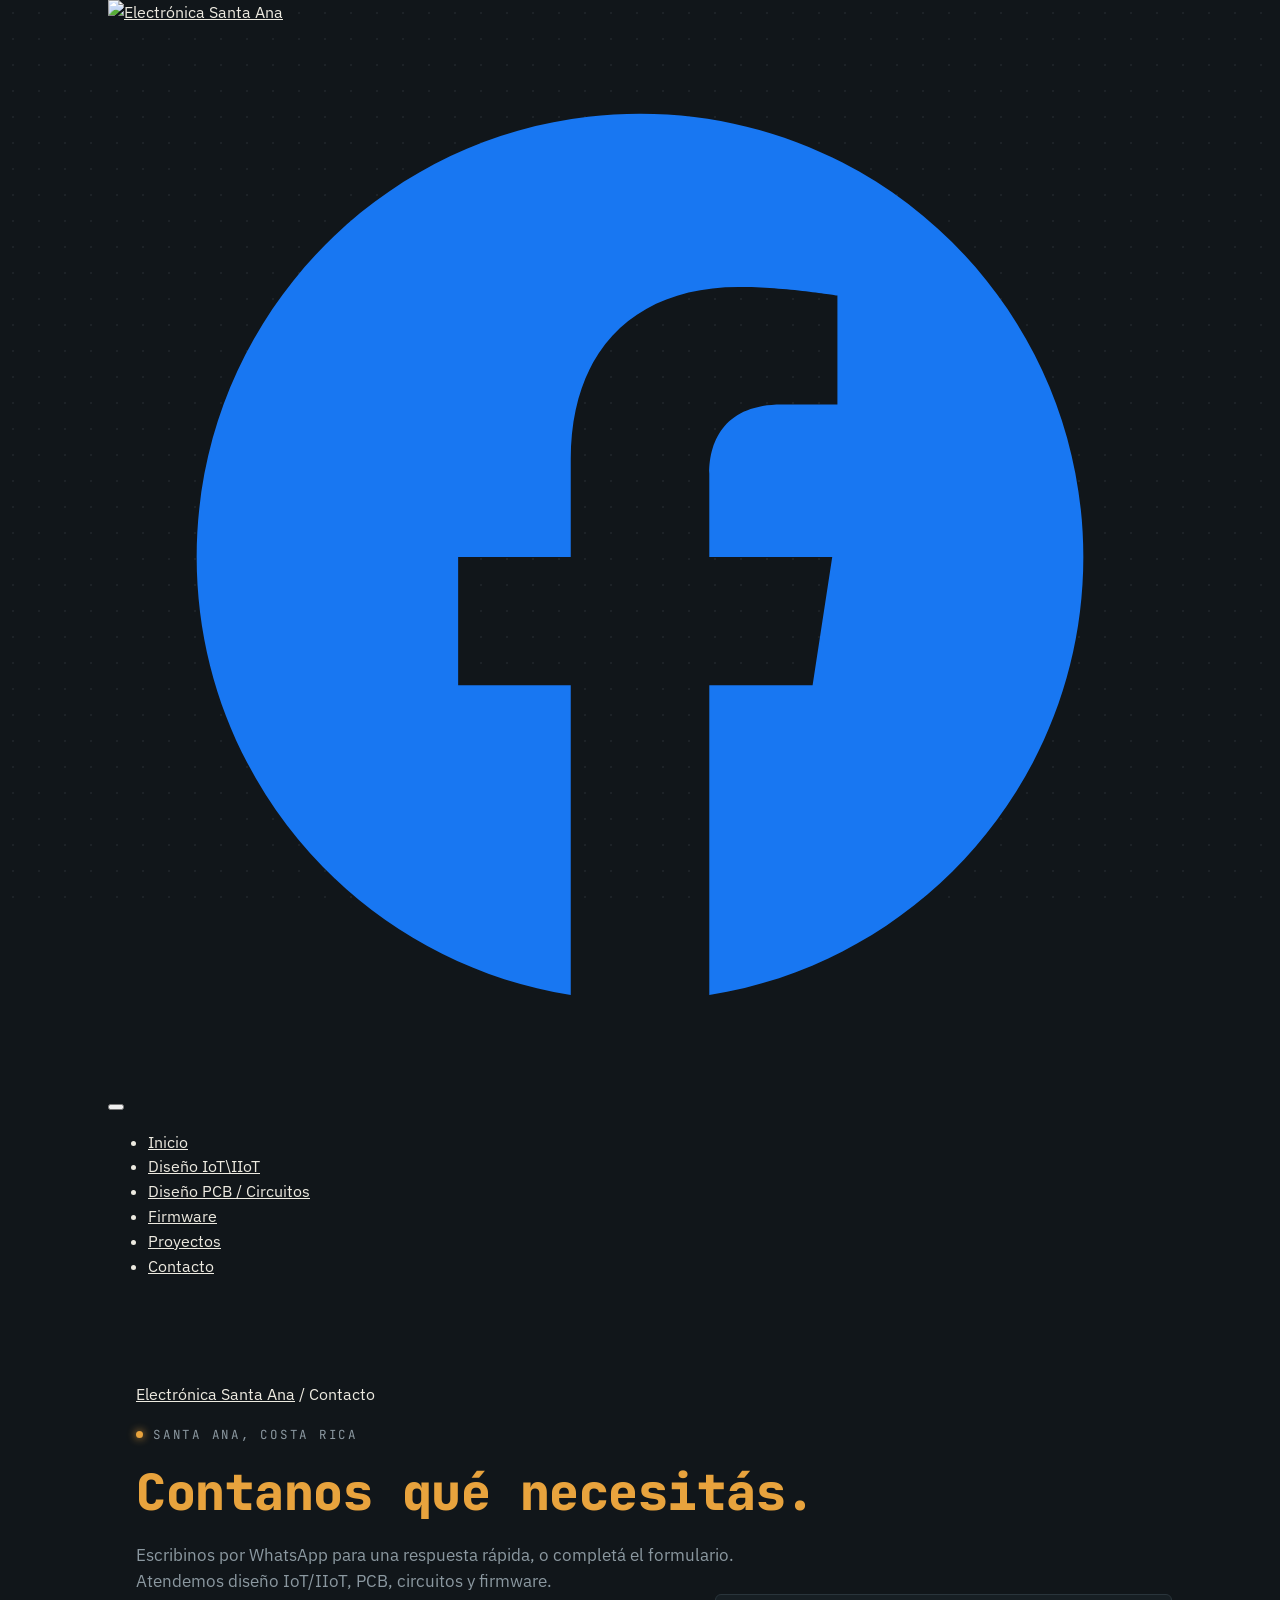
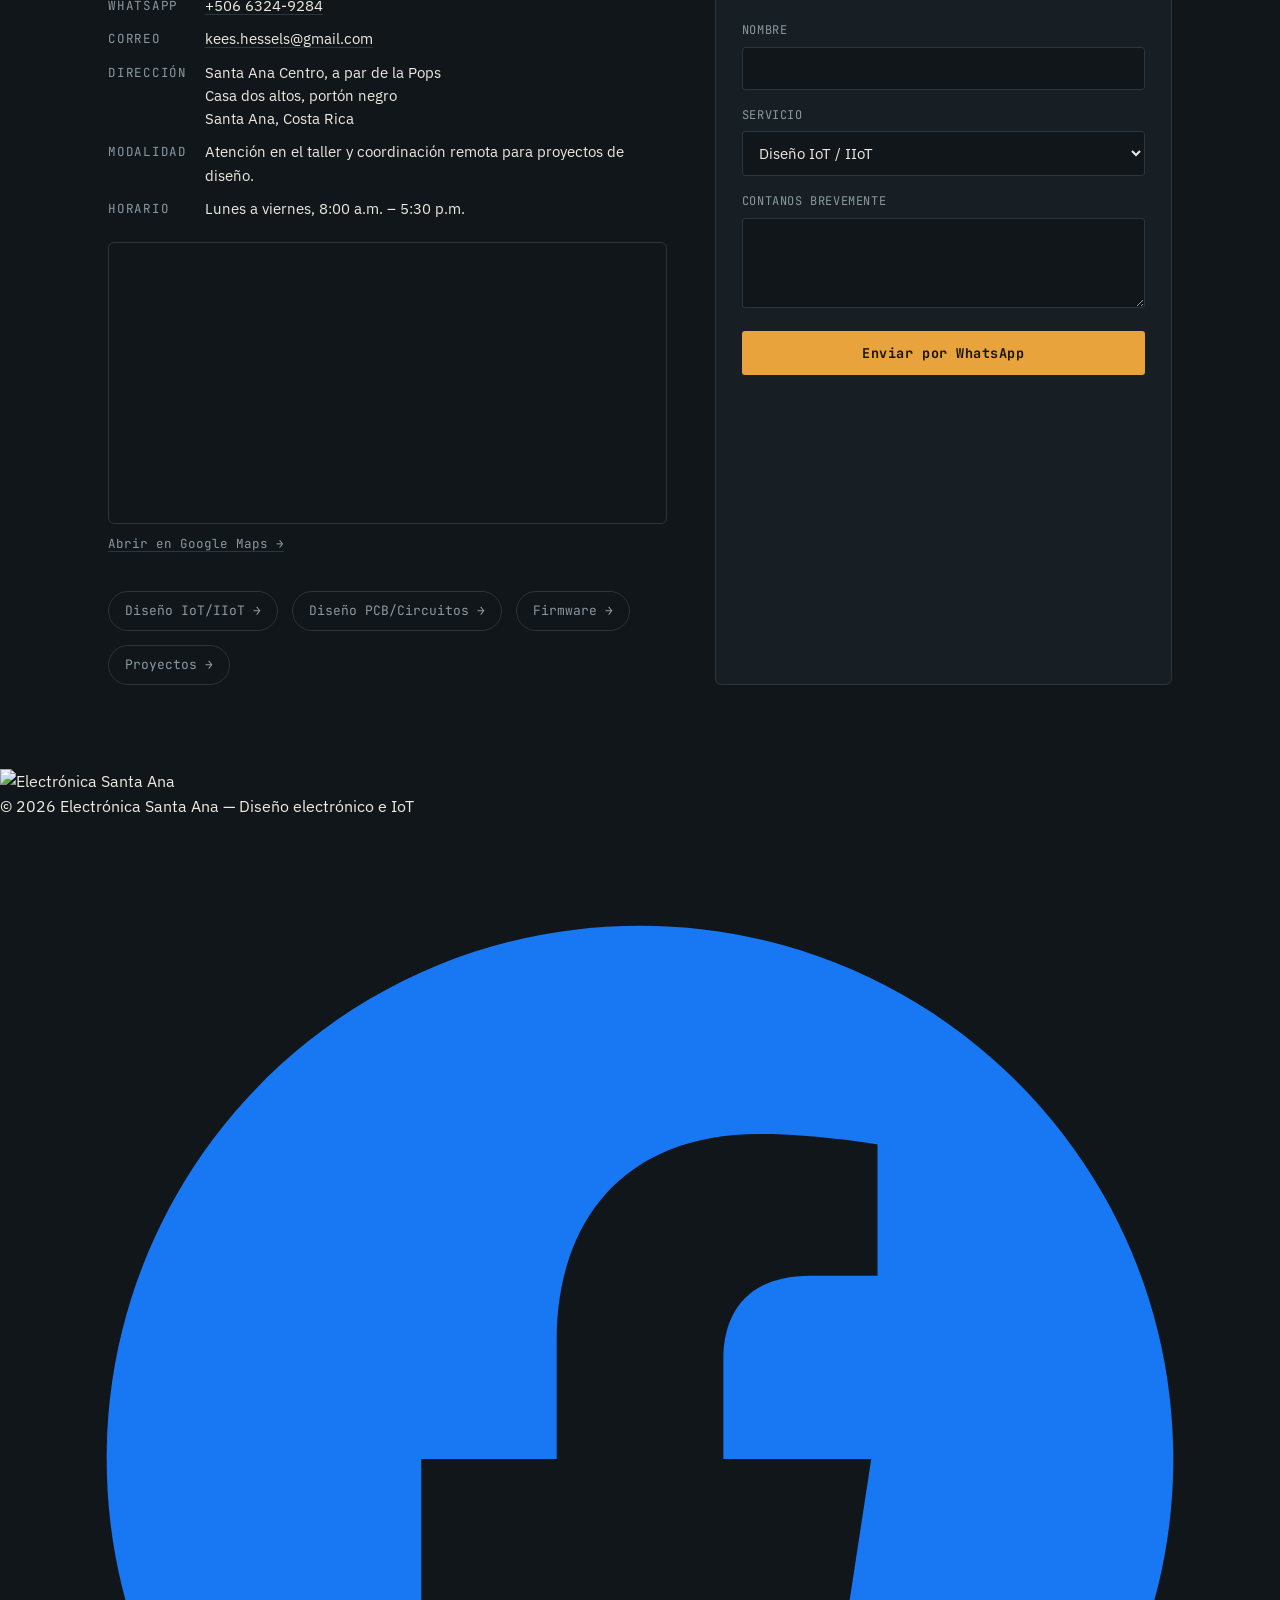
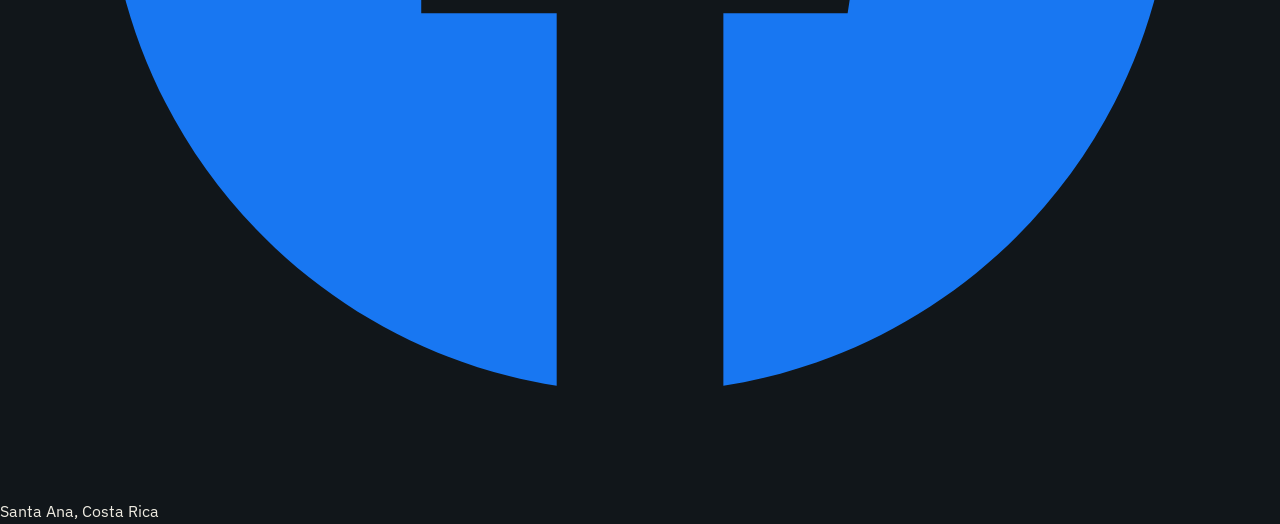
==== contacto.html @ 43df7b74 "update" ====
<!DOCTYPE html>
<html lang="es">
<head>
<!-- Google tag (gtag.js) -->
<script async src="https://www.googletagmanager.com/gtag/js?id=G-CTLJPNHBLH"></script>
<script>
  window.dataLayer = window.dataLayer || [];
  function gtag(){dataLayer.push(arguments);}
  gtag('js', new Date());

  gtag('config', 'G-CTLJPNHBLH');
</script>
<meta charset="UTF-8">
<link rel="icon" type="image/png" sizes="32x32" href="favicon-32x32.png">
<link rel="icon" type="image/png" sizes="16x16" href="favicon-16x16.png">
<link rel="apple-touch-icon" sizes="180x180" href="apple-touch-icon.png">
<link rel="shortcut icon" href="favicon.ico">
<meta name="viewport" content="width=device-width, initial-scale=1.0">
<title>Contacto | Electrónica Santa Ana, Costa Rica</title>
<meta name="description" content="Escribinos por WhatsApp o completá el formulario. Diseño de electrónica IoT/IIoT, PCB, circuitos y firmware para tu empresa. Santa Ana, Costa Rica.">
<meta name="keywords" content="contacto Electrónica Santa Ana, diseño electrónico Costa Rica, diseño IoT empresas, diseño de PCB Santa Ana">
<meta name="author" content="Electrónica Santa Ana">
<meta name="robots" content="index, follow">
<link rel="canonical" href="https://electronics.kees-hessels.workers.dev/contacto">

<meta property="og:type" content="website">
<meta property="og:url" content="https://electronics.kees-hessels.workers.dev/contacto">
<meta property="og:title" content="Contacto | Electrónica Santa Ana">
<meta property="og:description" content="Escribinos por WhatsApp o completá el formulario. Taller de electrónica en Santa Ana, Costa Rica.">
<meta property="og:image" content="https://electronics.kees-hessels.workers.dev/og-image.jpg">
<meta property="og:locale" content="es_CR">

<meta name="twitter:card" content="summary_large_image">
<meta name="twitter:title" content="Contacto | Electrónica Santa Ana">
<meta name="twitter:description" content="Escribinos por WhatsApp o completá el formulario. Taller de electrónica en Santa Ana, Costa Rica.">
<meta name="twitter:image" content="https://electronics.kees-hessels.workers.dev/og-image.jpg">

<link rel="preconnect" href="https://fonts.googleapis.com">
<link rel="preconnect" href="https://fonts.gstatic.com" crossorigin>
<link href="https://fonts.googleapis.com/css2?family=JetBrains+Mono:wght@400;500;700;800&family=IBM+Plex+Sans:wght@400;500;600&display=swap" rel="stylesheet">

<script type="application/ld+json">
{
  "@context": "https://schema.org",
  "@type": "ElectronicsStore",
  "name": "Electrónica Santa Ana",
  "url": "https://electronics.kees-hessels.workers.dev/contacto",
  "email": "kees.hessels@gmail.com",
  "telephone": "+506-6324-9284",
  "address": {
    "@type": "PostalAddress",
    "streetAddress": "Santa Ana Centro, a par de la Pops, casa dos altos, portón negro",
    "addressLocality": "Santa Ana",
    "addressRegion": "San José",
    "addressCountry": "CR"
  },
  "geo": {
    "@type": "GeoCoordinates",
    "latitude": 9.931111,
    "longitude": -84.183785
  },
  "openingHoursSpecification": {
    "@type": "OpeningHoursSpecification",
    "dayOfWeek": ["Monday","Tuesday","Wednesday","Thursday","Friday"],
    "opens": "08:00",
    "closes": "17:30"
  }
}
</script>

<style>
  :root{
    --bg:#11161a;
    --panel:#171f24;
    --line:#2a353c;
    --green-bright:#49b98c;
    --copper-bright:#e6a468;
    --cream:#edeae0;
    --muted:#8b98a0;
    --amber:#e8a33d;
    --mono: 'JetBrains Mono', monospace;
    --sans: 'IBM Plex Sans', sans-serif;
  }
  *{box-sizing:border-box;}
  html{scroll-behavior:smooth;}
  @media (prefers-reduced-motion: reduce){
    html{scroll-behavior:auto;}
    *{animation-duration:0.001ms !important; animation-iteration-count:1 !important; transition-duration:0.001ms !important;}
  }
  body{
    margin:0; background:var(--bg); color:var(--cream); font-family:var(--sans);
    line-height:1.55; -webkit-font-smoothing:antialiased;
  }
  a{color:inherit;}
  img,svg{display:block;max-width:100%;}
  body::before{
    content:""; position:fixed; inset:0;
    background-image: radial-gradient(circle, rgba(139,152,160,0.10) 1px, transparent 1px);
    background-size: 26px 26px; pointer-events:none; z-index:0;
  }
  .wrap{max-width:1120px; margin:0 auto; padding:0 28px; position:relative; z-index:1;}
  .eyebrow{
    font-family:var(--mono); font-size:12.5px; letter-spacing:0.14em; text-transform:uppercase;
    color:var(--muted); display:flex; align-items:center; gap:10px;
  }
  .eyebrow::before{
    content:""; width:7px; height:7px; border-radius:50%;
    background:var(--amber); box-shadow:0 0 8px var(--amber); flex:none;
  }

  
  
  
  
  
  
  
  
  
  
  
  @media(max-width:780px){  }

  .hero{padding:72px 28px 56px;}
  .hero h1{
    font-family:var(--mono); font-weight:800; color:var(--amber);
    font-size:clamp(30px,5vw,50px); line-height:1.1; margin:20px 0 0; letter-spacing:-0.01em;
  }
  .hero p.lede{font-size:17px; color:var(--muted); max-width:600px; margin:22px 0 0;}

  section{padding:0 0 84px; scroll-margin-top:84px;}
  .section-head{max-width:640px; margin-bottom:44px;}

  #contacto .contact-grid{display:grid; grid-template-columns:1.1fr 0.9fr; gap:48px;}
  @media(max-width:800px){ #contacto .contact-grid{grid-template-columns:1fr;} }
  .contact-info dl{display:grid; grid-template-columns:auto 1fr; gap:10px 18px; font-size:15px; margin:0 0 22px;}
  .contact-info dt{font-family:var(--mono); color:var(--muted); font-size:12.5px; text-transform:uppercase; letter-spacing:0.06em; align-self:start; padding-top:2px;}
  .contact-info dd{margin:0;}
  .contact-info dd a{text-decoration:underline; text-decoration-color:var(--line); text-underline-offset:3px;}

  .map-embed{
    margin-top:22px; border:1px solid var(--line); border-radius:6px; overflow:hidden;
  }
  .map-embed iframe{display:block; width:100%; height:280px; border:0;}
  .map-link{
    display:inline-block; margin-top:10px; font-family:var(--mono); font-size:12.5px;
    text-decoration:underline; text-decoration-color:var(--line); text-underline-offset:3px; color:var(--muted);
  }

  form{background:var(--panel); border:1px solid var(--line); border-radius:6px; padding:26px;}
  .field{margin-bottom:16px;}
  label{display:block; font-family:var(--mono); font-size:12px; letter-spacing:0.05em; text-transform:uppercase; color:var(--muted); margin-bottom:7px;}
  input, select, textarea{
    width:100%; background:var(--bg); border:1px solid var(--line); color:var(--cream);
    padding:11px 12px; font-family:var(--sans); font-size:14.5px; border-radius:3px;
  }
  input:focus-visible, select:focus-visible, textarea:focus-visible{outline:2px solid var(--amber); outline-offset:1px;}
  textarea{resize:vertical; min-height:90px;}
  .submit{
    width:100%; border:none; cursor:pointer; background:var(--amber); color:#1a1408;
    font-family:var(--mono); font-weight:700; padding:13px; border-radius:3px; font-size:13.5px;
    letter-spacing:0.04em; transition:filter .15s;
  }
  .submit:hover{filter:brightness(1.08);}
  .submit:focus-visible{outline:2px solid var(--cream); outline-offset:3px;}

  .quicklinks{display:flex; gap:14px; flex-wrap:wrap; margin-top:36px;}
  .quicklinks a{
    font-family:var(--mono); font-size:13px; color:var(--muted);
    border:1px solid var(--line); border-radius:20px; padding:9px 16px; text-decoration:none;
    transition:border-color .15s, color .15s;
  }
  .quicklinks a:hover{border-color:var(--amber); color:var(--cream);}

  
</style>
<link rel="stylesheet" href="site-shared.css">
</head>
<body data-page="contacto">
<script src="nav.js"></script>

<main class="wrap">

  <section class="hero" style="padding-bottom:0;">
    <p class="breadcrumb"><a href="index.html">Electrónica Santa Ana</a> / Contacto</p>
    <p class="eyebrow" style="margin-top:18px;">Santa Ana, Costa Rica</p>
    <h1>Contanos qué necesitás.</h1>
    <p class="lede">Escribinos por WhatsApp para una respuesta rápida, o completá el formulario. Atendemos diseño IoT/IIoT, PCB, circuitos y firmware.</p>
  </section>

  <section id="contacto">
    <div class="contact-grid">
      <div class="contact-info">
        <dl>
          <dt>WhatsApp</dt><dd><a href="https://wa.me/50663249284">+506 6324-9284</a></dd>
          <dt>Correo</dt><dd><a href="mailto:kees.hessels@gmail.com">kees.hessels@gmail.com</a></dd>
          <dt>Dirección</dt><dd>Santa Ana Centro, a par de la Pops<br>Casa dos altos, portón negro<br>Santa Ana, Costa Rica</dd>
          <dt>Modalidad</dt><dd>Atención en el taller y coordinación remota para proyectos de diseño.</dd>
          <dt>Horario</dt><dd>Lunes a viernes, 8:00 a.m. – 5:30 p.m.</dd>
        </dl>
        <div class="map-embed">
          <iframe
            src="https://www.google.com/maps?q=9.931111,-84.183785&output=embed"
            width="100%" height="280" style="border:0;" allowfullscreen=""
            loading="lazy" referrerpolicy="no-referrer-when-downgrade"
            title="Ubicación de Electrónica Santa Ana en Santa Ana, Costa Rica"></iframe>
        </div>
        <a class="map-link" href="https://www.google.com/maps?q=9.931111,-84.183785" target="_blank" rel="noopener">Abrir en Google Maps →</a>

        <div class="quicklinks">
          <a href="diseno-iot-y-iiot.html">Diseño IoT/IIoT →</a>
          <a href="diseno-circuitos-y-placas-pcb.html">Diseño PCB/Circuitos →</a>
          <a href="firmware.html">Firmware →</a>
          <a href="proyectos.html">Proyectos →</a>
        </div>
      </div>
      <form id="contactForm">
        <div class="field">
          <label for="nombre">Nombre</label>
          <input id="nombre" type="text" required>
        </div>
        <div class="field">
          <label for="servicio">Servicio</label>
          <select id="servicio">
            <option>Diseño IoT / IIoT</option>
            <option>Diseño PCB / Circuitos</option>
            <option>Firmware</option>
            <option>Prototipado</option>
            <option>No estoy seguro</option>
          </select>
        </div>
        <div class="field">
          <label for="mensaje">Contanos brevemente</label>
          <textarea id="mensaje" required></textarea>
        </div>
        <button class="submit" type="submit">Enviar por WhatsApp</button>
      </form>
      <script>
        document.getElementById('contactForm').addEventListener('submit', function(e){
          e.preventDefault();
          const nombre = document.getElementById('nombre').value.trim();
          const servicio = document.getElementById('servicio').value;
          const mensaje = document.getElementById('mensaje').value.trim();
          const texto = `Hola, soy ${nombre}.\nServicio: ${servicio}\nMensaje: ${mensaje}`;
          const url = `https://wa.me/50663249284?text=${encodeURIComponent(texto)}`;
          window.open(url, '_blank');
        });
      </script>
    </div>
  </section>

</main>

<script src="footer.js"></script>
</body>
</html>
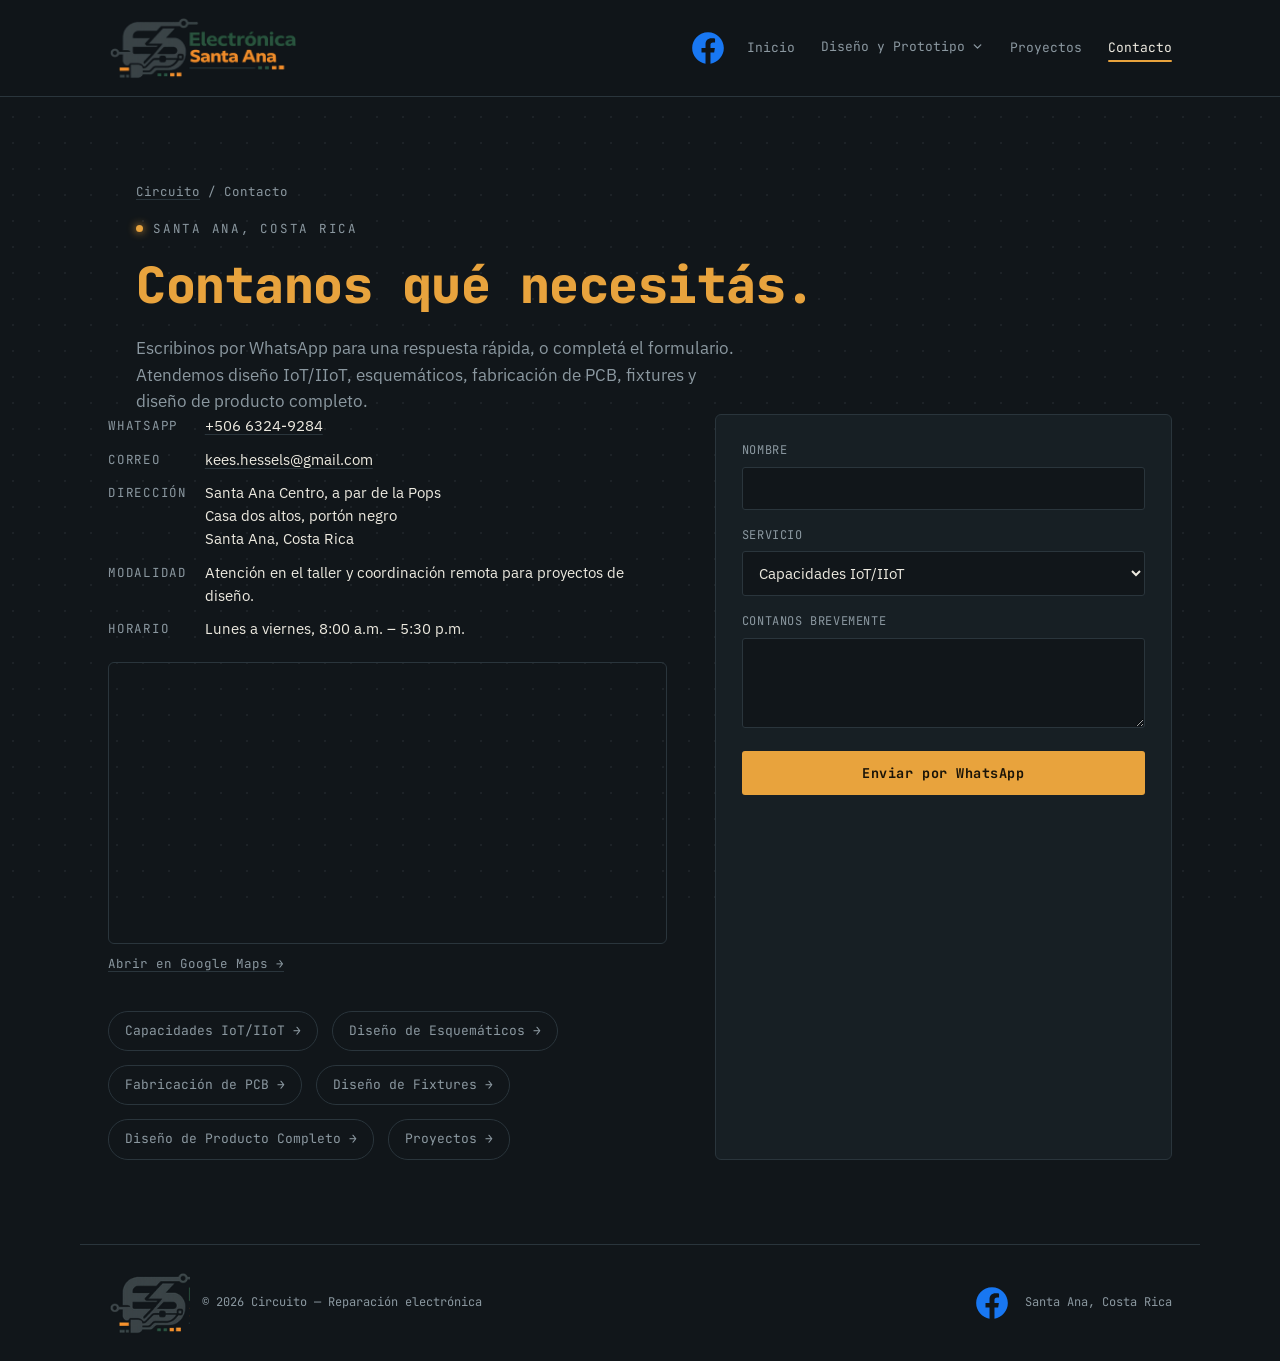
==== commit fc403243: "update" ====
--- a/contacto.html
+++ b/contacto.html
@@ -11,29 +11,30 @@
   gtag('config', 'G-CTLJPNHBLH');
 </script>
 <meta charset="UTF-8">
+<link rel="icon" type="image/svg+xml" href="favicon.svg">
 <link rel="icon" type="image/png" sizes="32x32" href="favicon-32x32.png">
 <link rel="icon" type="image/png" sizes="16x16" href="favicon-16x16.png">
 <link rel="apple-touch-icon" sizes="180x180" href="apple-touch-icon.png">
 <link rel="shortcut icon" href="favicon.ico">
 <meta name="viewport" content="width=device-width, initial-scale=1.0">
-<title>Contacto | Electrónica Santa Ana, Costa Rica</title>
-<meta name="description" content="Escribinos por WhatsApp o completá el formulario. Diseño de electrónica IoT/IIoT, PCB, circuitos y firmware para tu empresa. Santa Ana, Costa Rica.">
-<meta name="keywords" content="contacto Electrónica Santa Ana, diseño electrónico Costa Rica, diseño IoT empresas, diseño de PCB Santa Ana">
-<meta name="author" content="Electrónica Santa Ana">
+<title>Contacto | Circuito, Santa Ana CR</title>
+<meta name="description" content="Escribinos por WhatsApp o completá el formulario. Diseño de electrónica IoT/IIoT, esquemáticos, PCB, fixtures y producto completo. Santa Ana Centro, Costa Rica.">
+<meta name="keywords" content="contacto Circuito, diseño electrónico Santa Ana, diseño de PCB Costa Rica, diseño IoT">
+<meta name="author" content="Circuito">
 <meta name="robots" content="index, follow">
-<link rel="canonical" href="https://electronics.kees-hessels.workers.dev/contacto">
+<link rel="canonical" href="https://circuito.cr/contacto.html">
 
 <meta property="og:type" content="website">
-<meta property="og:url" content="https://electronics.kees-hessels.workers.dev/contacto">
-<meta property="og:title" content="Contacto | Electrónica Santa Ana">
-<meta property="og:description" content="Escribinos por WhatsApp o completá el formulario. Taller de electrónica en Santa Ana, Costa Rica.">
-<meta property="og:image" content="https://electronics.kees-hessels.workers.dev/og-image.jpg">
+<meta property="og:url" content="https://circuito.cr/contacto.html">
+<meta property="og:title" content="Contacto | Circuito">
+<meta property="og:description" content="Escribinos por WhatsApp o completá el formulario. Diseño de electrónica a la medida en Santa Ana, Costa Rica.">
+<meta property="og:image" content="https://circuito.cr/og-image.jpg">
 <meta property="og:locale" content="es_CR">
 
 <meta name="twitter:card" content="summary_large_image">
-<meta name="twitter:title" content="Contacto | Electrónica Santa Ana">
-<meta name="twitter:description" content="Escribinos por WhatsApp o completá el formulario. Taller de electrónica en Santa Ana, Costa Rica.">
-<meta name="twitter:image" content="https://electronics.kees-hessels.workers.dev/og-image.jpg">
+<meta name="twitter:title" content="Contacto | Circuito">
+<meta name="twitter:description" content="Escribinos por WhatsApp o completá el formulario. Diseño de electrónica a la medida en Santa Ana, Costa Rica.">
+<meta name="twitter:image" content="https://circuito.cr/og-image.jpg">
 
 <link rel="preconnect" href="https://fonts.googleapis.com">
 <link rel="preconnect" href="https://fonts.gstatic.com" crossorigin>
@@ -43,8 +44,8 @@
 {
   "@context": "https://schema.org",
   "@type": "ElectronicsStore",
-  "name": "Electrónica Santa Ana",
-  "url": "https://electronics.kees-hessels.workers.dev/contacto",
+  "name": "Circuito",
+  "url": "https://circuito.cr/contacto.html",
   "email": "kees.hessels@gmail.com",
   "telephone": "+506-6324-9284",
   "address": {
@@ -108,19 +109,6 @@
     background:var(--amber); box-shadow:0 0 8px var(--amber); flex:none;
   }
 
-  
-  
-  
-  
-  
-  
-  
-  
-  
-  
-  
-  @media(max-width:780px){  }
-
   .hero{padding:72px 28px 56px;}
   .hero h1{
     font-family:var(--mono); font-weight:800; color:var(--amber);
@@ -171,8 +159,6 @@
     transition:border-color .15s, color .15s;
   }
   .quicklinks a:hover{border-color:var(--amber); color:var(--cream);}
-
-  
 </style>
 <link rel="stylesheet" href="site-shared.css">
 </head>
@@ -182,10 +168,10 @@
 <main class="wrap">
 
   <section class="hero" style="padding-bottom:0;">
-    <p class="breadcrumb"><a href="index.html">Electrónica Santa Ana</a> / Contacto</p>
+    <p class="breadcrumb"><a href="index.html">Circuito</a> / Contacto</p>
     <p class="eyebrow" style="margin-top:18px;">Santa Ana, Costa Rica</p>
     <h1>Contanos qué necesitás.</h1>
-    <p class="lede">Escribinos por WhatsApp para una respuesta rápida, o completá el formulario. Atendemos diseño IoT/IIoT, PCB, circuitos y firmware.</p>
+    <p class="lede">Escribinos por WhatsApp para una respuesta rápida, o completá el formulario. Atendemos diseño IoT/IIoT, esquemáticos, fabricación de PCB, fixtures y diseño de producto completo.</p>
   </section>
 
   <section id="contacto">
@@ -203,14 +189,16 @@
             src="https://www.google.com/maps?q=9.931111,-84.183785&output=embed"
             width="100%" height="280" style="border:0;" allowfullscreen=""
             loading="lazy" referrerpolicy="no-referrer-when-downgrade"
-            title="Ubicación de Electrónica Santa Ana en Santa Ana, Costa Rica"></iframe>
+            title="Ubicación de Circuito en Santa Ana, Costa Rica"></iframe>
         </div>
         <a class="map-link" href="https://www.google.com/maps?q=9.931111,-84.183785" target="_blank" rel="noopener">Abrir en Google Maps →</a>
 
         <div class="quicklinks">
-          <a href="diseno-iot-y-iiot.html">Diseño IoT/IIoT →</a>
-          <a href="diseno-circuitos-y-placas-pcb.html">Diseño PCB/Circuitos →</a>
-          <a href="firmware.html">Firmware →</a>
+          <a href="iot-capabilities.html">Capacidades IoT/IIoT →</a>
+          <a href="schematic-design.html">Diseño de Esquemáticos →</a>
+          <a href="pcb-fabrication.html">Fabricación de PCB →</a>
+          <a href="fixturing-design.html">Diseño de Fixtures →</a>
+          <a href="product-design.html">Diseño de Producto Completo →</a>
           <a href="proyectos.html">Proyectos →</a>
         </div>
       </div>
@@ -222,10 +210,11 @@
         <div class="field">
           <label for="servicio">Servicio</label>
           <select id="servicio">
-            <option>Diseño IoT / IIoT</option>
-            <option>Diseño PCB / Circuitos</option>
-            <option>Firmware</option>
-            <option>Prototipado</option>
+            <option>Capacidades IoT/IIoT</option>
+            <option>Diseño de Esquemáticos</option>
+            <option>Fabricación de PCB</option>
+            <option>Diseño de Fixtures</option>
+            <option>Diseño de Producto Completo</option>
             <option>No estoy seguro</option>
           </select>
         </div>
--- a/site-shared.css
+++ b/site-shared.css
@@ -0,0 +1,180 @@
+/* ============================================================
+   site-shared.css — header/nav/footer styling used on every page.
+   Edit this file once; the change applies everywhere.
+   Relies on the CSS custom properties (--bg, --cream, --muted,
+   --amber, --green-bright, --copper-bright, --line, --mono)
+   already declared in each page's own :root block.
+   ============================================================ */
+
+header{
+  position:sticky; top:0; z-index:50; background:rgba(17,22,26,0.86);
+  backdrop-filter:blur(8px); border-bottom:1px solid var(--line);
+}
+nav.wrap{display:flex; align-items:center; justify-content:space-between; padding:16px 28px;}
+.logo{
+  display:flex; align-items:center; text-decoration:none;
+}
+.logo-img{
+  display:block; height:64px; width:auto; max-width:none;
+}
+
+.nav-right{display:flex; align-items:center; gap:20px;}
+
+.social-link{
+  display:inline-flex; align-items:center; justify-content:center;
+  color:var(--muted); transition:color .2s; flex:none;
+}
+.social-link:hover, .social-link:focus-visible{color:var(--cream);}
+.social-link:focus-visible{outline:2px solid var(--amber); outline-offset:3px;}
+
+.lang-switch{
+  display:inline-flex; align-items:center; justify-content:center;
+  font-family:var(--mono); font-size:12px; font-weight:700; letter-spacing:0.04em;
+  color:var(--muted); text-decoration:none; flex:none;
+  border:1px solid var(--line); border-radius:20px;
+  padding:5px 11px;
+  transition:color .2s, border-color .2s;
+}
+.lang-switch:hover, .lang-switch:focus-visible{color:var(--cream); border-color:var(--copper);}
+.lang-switch:focus-visible{outline:2px solid var(--amber); outline-offset:3px;}
+svg{width:38px; height:38px; display:block;}
+
+.breadcrumb{font-family:var(--mono); font-size:12.5px; color:var(--muted);}
+.breadcrumb a{text-decoration:underline; text-decoration-color:var(--line); text-underline-offset:3px;}
+
+.navlinks{display:flex; gap:26px; list-style:none; margin:0; padding:0; font-family:var(--mono); font-size:13px;}
+.navlinks a{text-decoration:none; color:var(--muted); transition:color .2s;}
+.navlinks a:hover, .navlinks a:focus-visible{color:var(--cream);}
+.navlinks a:focus-visible{outline:2px solid var(--amber); outline-offset:4px;}
+
+/* Emphasize the current page in the menu */
+.navlinks a.active{
+  color:var(--cream);
+  position:relative;
+}
+.navlinks a.active::after{
+  content:"";
+  position:absolute;
+  left:0; right:0; bottom:-6px;
+  height:2px;
+  background:var(--amber);
+  border-radius:1px;
+}
+
+/* Dropdown: "Diseño y Prototipo" */
+.has-dropdown{position:relative;}
+.dropdown-toggle{
+  display:flex; align-items:center; gap:6px;
+  background:none; border:none; cursor:pointer; padding:0;
+  font-family:var(--mono); font-size:13px; color:var(--muted);
+  transition:color .2s;
+}
+.dropdown-toggle:hover, .dropdown-toggle:focus-visible{color:var(--cream);}
+.dropdown-toggle:focus-visible{outline:2px solid var(--amber); outline-offset:4px;}
+.dropdown-toggle .chevron{width:13px; height:13px; transition:transform .2s ease;}
+.has-dropdown:hover .chevron,
+.has-dropdown.open .chevron{transform:rotate(180deg);}
+
+.dropdown-toggle.active{color:var(--cream); position:relative;}
+.dropdown-toggle.active::after{
+  content:"";
+  position:absolute;
+  left:0; right:18px; bottom:-6px;
+  height:2px;
+  background:var(--amber);
+  border-radius:1px;
+}
+
+.dropdown-menu{
+  display:none;
+  position:absolute; top:100%; left:0;
+  margin-top:14px; padding:8px;
+  min-width:230px;
+  list-style:none;
+  background:var(--panel); border:1px solid var(--line); border-radius:8px;
+  box-shadow:0 10px 30px rgba(0,0,0,0.4);
+  z-index:60;
+}
+/* Invisible bridge over the gap above the menu, so moving the mouse
+   from the toggle down into the menu doesn't drop out of :hover */
+.dropdown-menu::before{
+  content:"";
+  position:absolute;
+  top:-14px; left:0; right:0; height:14px;
+}
+.dropdown-menu li{width:auto;}
+.dropdown-menu a{
+  display:block; padding:10px 12px; border-radius:5px;
+  white-space:nowrap; font-size:13px;
+}
+.dropdown-menu a:hover, .dropdown-menu a:focus-visible{background:rgba(237,234,224,0.06);}
+
+.has-dropdown:hover .dropdown-menu,
+.has-dropdown.open .dropdown-menu{
+  display:block;
+}
+
+/* Hamburger button — hidden on desktop, shown on mobile */
+.menu-toggle{
+  display:none;
+  flex-direction:column;
+  justify-content:center;
+  align-items:center;
+  gap:5px;
+  width:36px; height:36px;
+  background:none; border:none; cursor:pointer; padding:0; flex:none;
+}
+.menu-toggle span{
+  display:block; width:22px; height:2px; background:var(--cream); border-radius:2px;
+  transition:transform .2s ease, opacity .2s ease;
+}
+.menu-toggle:focus-visible{outline:2px solid var(--amber); outline-offset:4px;}
+.menu-toggle.open span:nth-child(1){transform:translateY(7px) rotate(45deg);}
+.menu-toggle.open span:nth-child(2){opacity:0;}
+.menu-toggle.open span:nth-child(3){transform:translateY(-7px) rotate(-45deg);}
+
+@media(max-width:780px){
+  .menu-toggle{display:flex;}
+  .logo-img{height:63px;}
+  .navlinks{
+    display:none;
+    position:absolute;
+    top:100%; left:0; right:0;
+    flex-direction:column;
+    gap:0;
+    background:var(--bg);
+    border-bottom:1px solid var(--line);
+    padding:8px 28px 18px;
+    max-height:calc(100vh - 64px);
+    overflow-y:auto;
+  }
+  .navlinks.open{display:flex;}
+  .navlinks li{width:100%;}
+  .navlinks a{display:block; padding:14px 0; border-bottom:1px solid var(--line);}
+  .navlinks li:last-child a{border-bottom:none;}
+  .navlinks a.active::after{bottom:8px;}
+
+  .dropdown-toggle{
+    width:100%; justify-content:space-between;
+    padding:14px 0; border-bottom:1px solid var(--line);
+    font-size:13px;
+  }
+  .dropdown-toggle.active::after{bottom:8px; right:26px;}
+  .has-dropdown:hover .dropdown-menu{display:none;}
+  .has-dropdown.open .dropdown-menu{display:block;}
+  .dropdown-menu{
+    position:static; display:none;
+    margin:0 0 6px; padding:0 0 0 16px;
+    min-width:0; background:none; border:none; box-shadow:none;
+  }
+  .dropdown-menu a{padding:12px 0; color:var(--muted); font-size:12.5px;}
+}
+
+footer{
+  border-top:1px solid var(--line); padding:26px 28px; font-family:var(--mono); font-size:12px;
+  color:var(--muted); display:flex; justify-content:space-between; flex-wrap:wrap; gap:10px;
+  max-width:1120px; margin:0 auto;
+}
+.footer-right{display:flex; align-items:center; gap:14px;}
+.footer-left{display:flex; align-items:center; gap:12px;}
+.footer-logo{display:block; height:64px; width:auto; max-width:none;}
